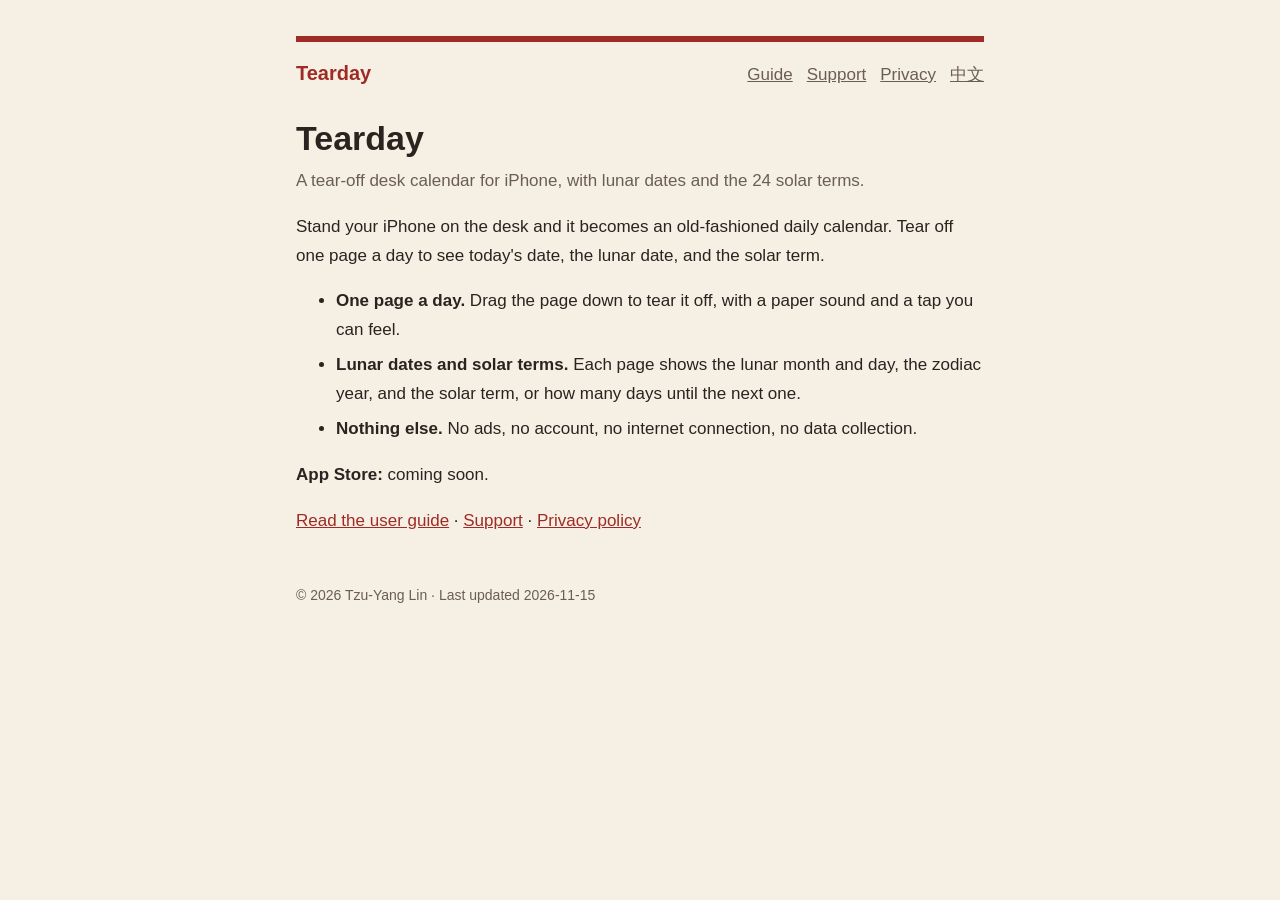
==== index.html @ f8eda582 "Tearday site: guide, support, privacy (en + zh-Hant), llms.txt Co-Authored-By: Claude Fable 5.2 <nor" ====
<!DOCTYPE html>
<html lang="en">
<head>
<meta charset="utf-8">
<meta name="viewport" content="width=device-width, initial-scale=1">
<title>Tearday: Tear-Off Calendar</title>
<meta name="description" content="Tearday is a tear-off desk calendar for iPhone with lunar dates and the 24 solar terms. No ads, no account, no data collection.">
<link rel="stylesheet" href="style.css">
</head>
<body>
<main>
<header><a class="brand" href="">Tearday</a><nav><a href="guide/">Guide</a><a href="support/">Support</a><a href="privacy/">Privacy</a><a href="zh/" lang="zh-Hant">中文</a></nav></header>
<h1>Tearday</h1>
<p class="meta">A tear-off desk calendar for iPhone, with lunar dates and the 24 solar terms.</p>
<p>Stand your iPhone on the desk and it becomes an old-fashioned daily calendar. Tear off one page a day to see today's date, the lunar date, and the solar term.</p>
<ul>
<li><strong>One page a day.</strong> Drag the page down to tear it off, with a paper sound and a tap you can feel.</li>
<li><strong>Lunar dates and solar terms.</strong> Each page shows the lunar month and day, the zodiac year, and the solar term, or how many days until the next one.</li>
<li><strong>Nothing else.</strong> No ads, no account, no internet connection, no data collection.</li>
</ul>
<p><strong>App Store:</strong> coming soon.</p>
<p><a href="guide/">Read the user guide</a> · <a href="support/">Support</a> · <a href="privacy/">Privacy policy</a></p>
<footer>© 2026 Tzu-Yang Lin · Last updated 2026-11-15</footer>
</main>
</body>
</html>
---- style.css ----
:root { --red:#9E2B25; --ink:#2A2320; --paper:#F6F0E4; --soft:#6B5D54; --card:#FFFDF8; }
@media (prefers-color-scheme: dark) { :root { --red:#E0736B; --ink:#EFE7DA; --paper:#1F1A18; --soft:#B5A89C; --card:#2A2421; } }
* { box-sizing: border-box; }
body { margin:0; background:var(--paper); color:var(--ink); font:17px/1.7 -apple-system, BlinkMacSystemFont, "PingFang TC", "Noto Sans TC", "Helvetica Neue", Arial, sans-serif; }
main { max-width:720px; margin:0 auto; padding:36px 16px 64px; }
header { display:flex; justify-content:space-between; align-items:baseline; gap:12px; flex-wrap:wrap; margin-bottom:28px; border-top:6px solid var(--red); padding-top:14px; }
header a.brand { color:var(--red); font-weight:800; font-size:20px; text-decoration:none; }
nav a { color:var(--soft); margin-left:14px; }
h1 { font-size:34px; line-height:1.2; margin:0 0 8px; }
h2 { font-size:22px; margin:34px 0 8px; }
h3 { font-size:18px; margin:22px 0 4px; }
p.meta { color:var(--soft); margin-top:0; }
a { color:var(--red); }
li { margin:6px 0; }
footer { margin-top:48px; color:var(--soft); font-size:14px; }
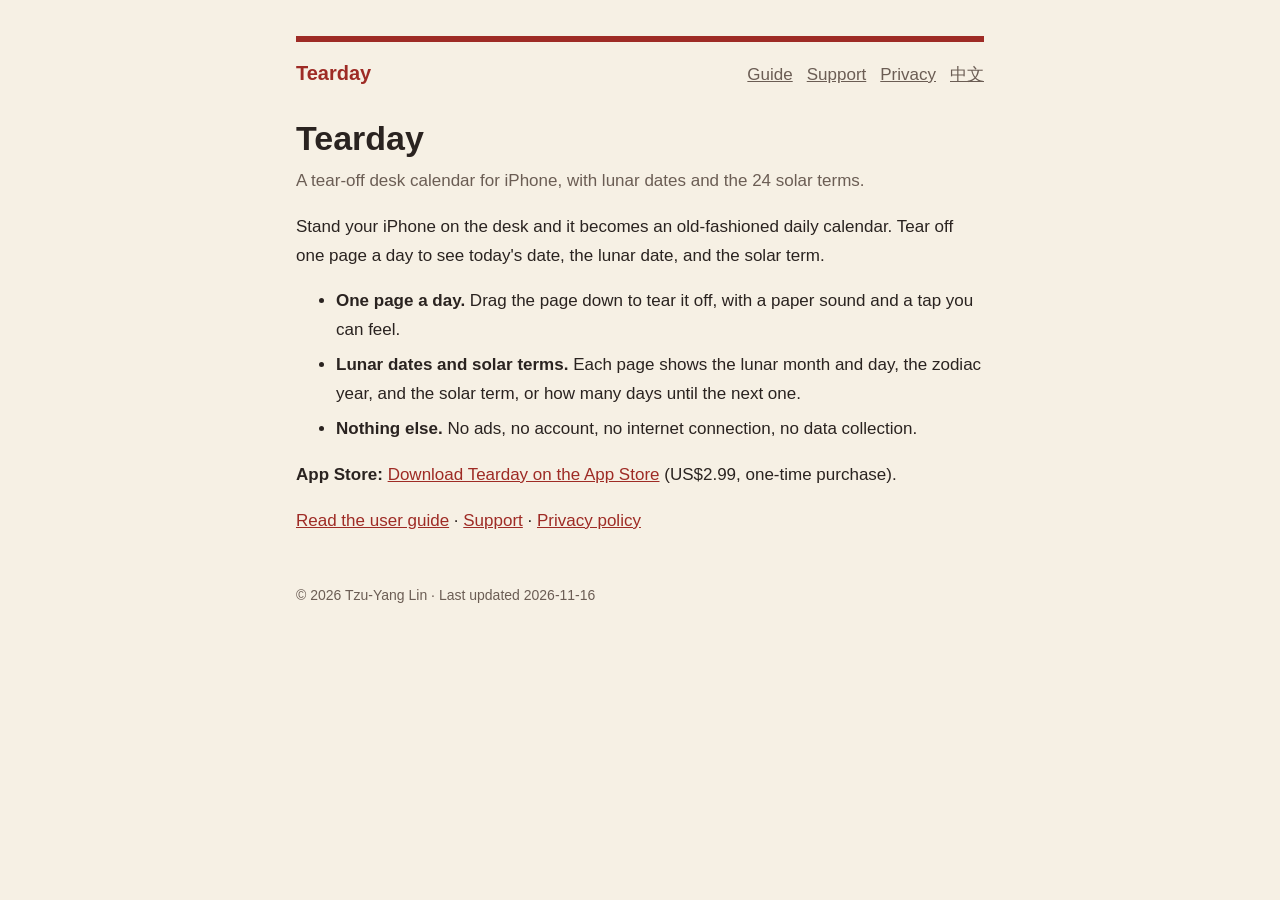
==== commit 10996a5a: "Add App Store link (1.0 is live) Co-Authored-By: Claude Opus 5.5 <noreply@anthropic.com> Claude-Sess" ====
--- a/index.html
+++ b/index.html
@@ -18,9 +18,9 @@
 <li><strong>Lunar dates and solar terms.</strong> Each page shows the lunar month and day, the zodiac year, and the solar term, or how many days until the next one.</li>
 <li><strong>Nothing else.</strong> No ads, no account, no internet connection, no data collection.</li>
 </ul>
-<p><strong>App Store:</strong> coming soon.</p>
+<p><strong>App Store:</strong> <a href="https://apps.apple.com/app/id6835150913">Download Tearday on the App Store</a> (US$2.99, one-time purchase).</p>
 <p><a href="guide/">Read the user guide</a> · <a href="support/">Support</a> · <a href="privacy/">Privacy policy</a></p>
-<footer>© 2026 Tzu-Yang Lin · Last updated 2026-11-15</footer>
+<footer>© 2026 Tzu-Yang Lin · Last updated 2026-11-16</footer>
 </main>
 </body>
 </html>
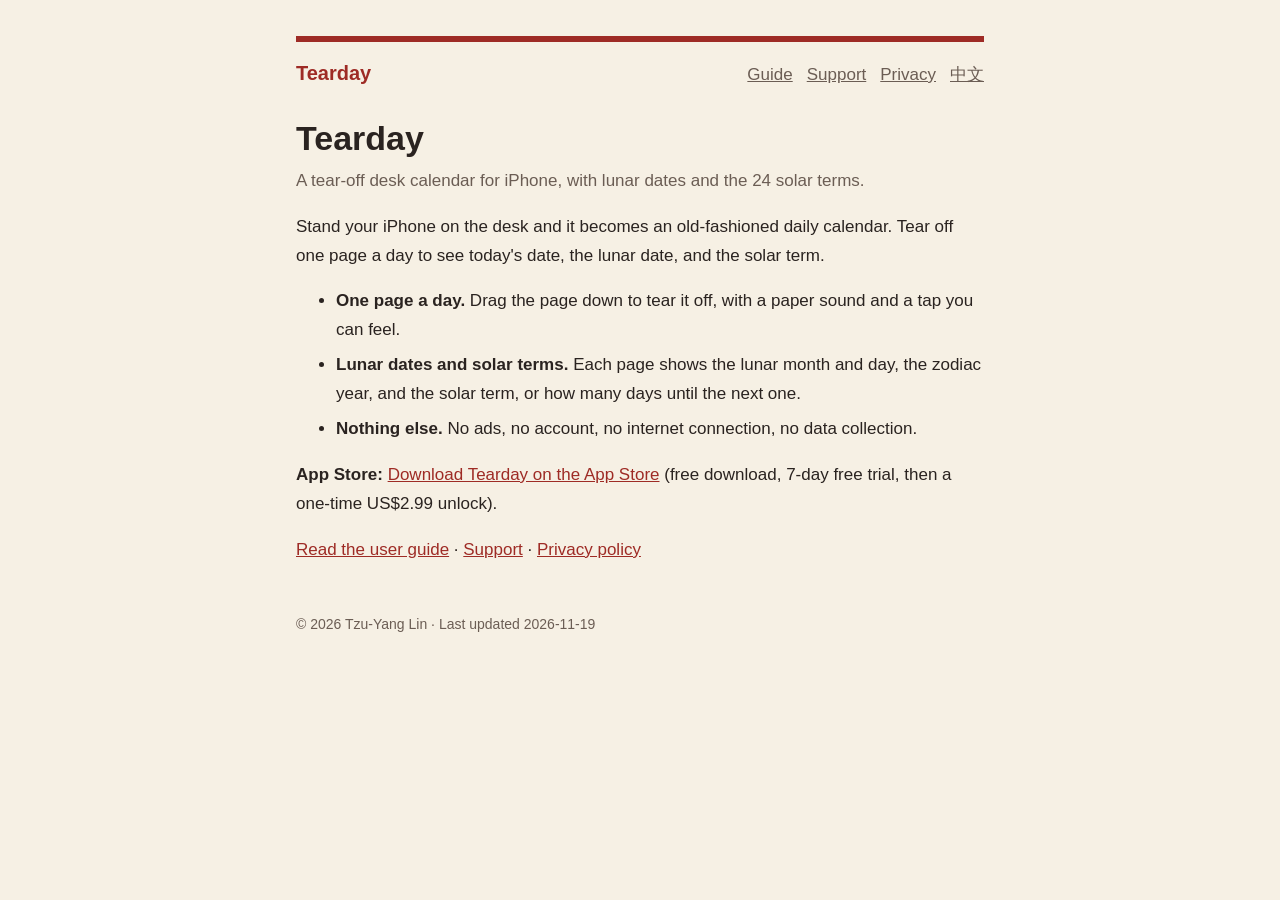
==== commit 833c7ea0: "官網改成 2.1 收費說明：免費下載、7 天試用、一次買斷 首頁、說明書、支援 FAQ、llms.txt 改寫收費方式；新增「免費試用與完整版」段與恢復購買／試用到期／舊買家自動解鎖三題 FAQ。隱私" ====
--- a/index.html
+++ b/index.html
@@ -18,9 +18,9 @@
 <li><strong>Lunar dates and solar terms.</strong> Each page shows the lunar month and day, the zodiac year, and the solar term, or how many days until the next one.</li>
 <li><strong>Nothing else.</strong> No ads, no account, no internet connection, no data collection.</li>
 </ul>
-<p><strong>App Store:</strong> <a href="https://apps.apple.com/app/id6835150913">Download Tearday on the App Store</a> (US$2.99, one-time purchase).</p>
+<p><strong>App Store:</strong> <a href="https://apps.apple.com/app/id6835150913">Download Tearday on the App Store</a> (free download, 7-day free trial, then a one-time US$2.99 unlock).</p>
 <p><a href="guide/">Read the user guide</a> · <a href="support/">Support</a> · <a href="privacy/">Privacy policy</a></p>
-<footer>© 2026 Tzu-Yang Lin · Last updated 2026-11-16</footer>
+<footer>© 2026 Tzu-Yang Lin · Last updated 2026-11-19</footer>
 </main>
 </body>
 </html>
